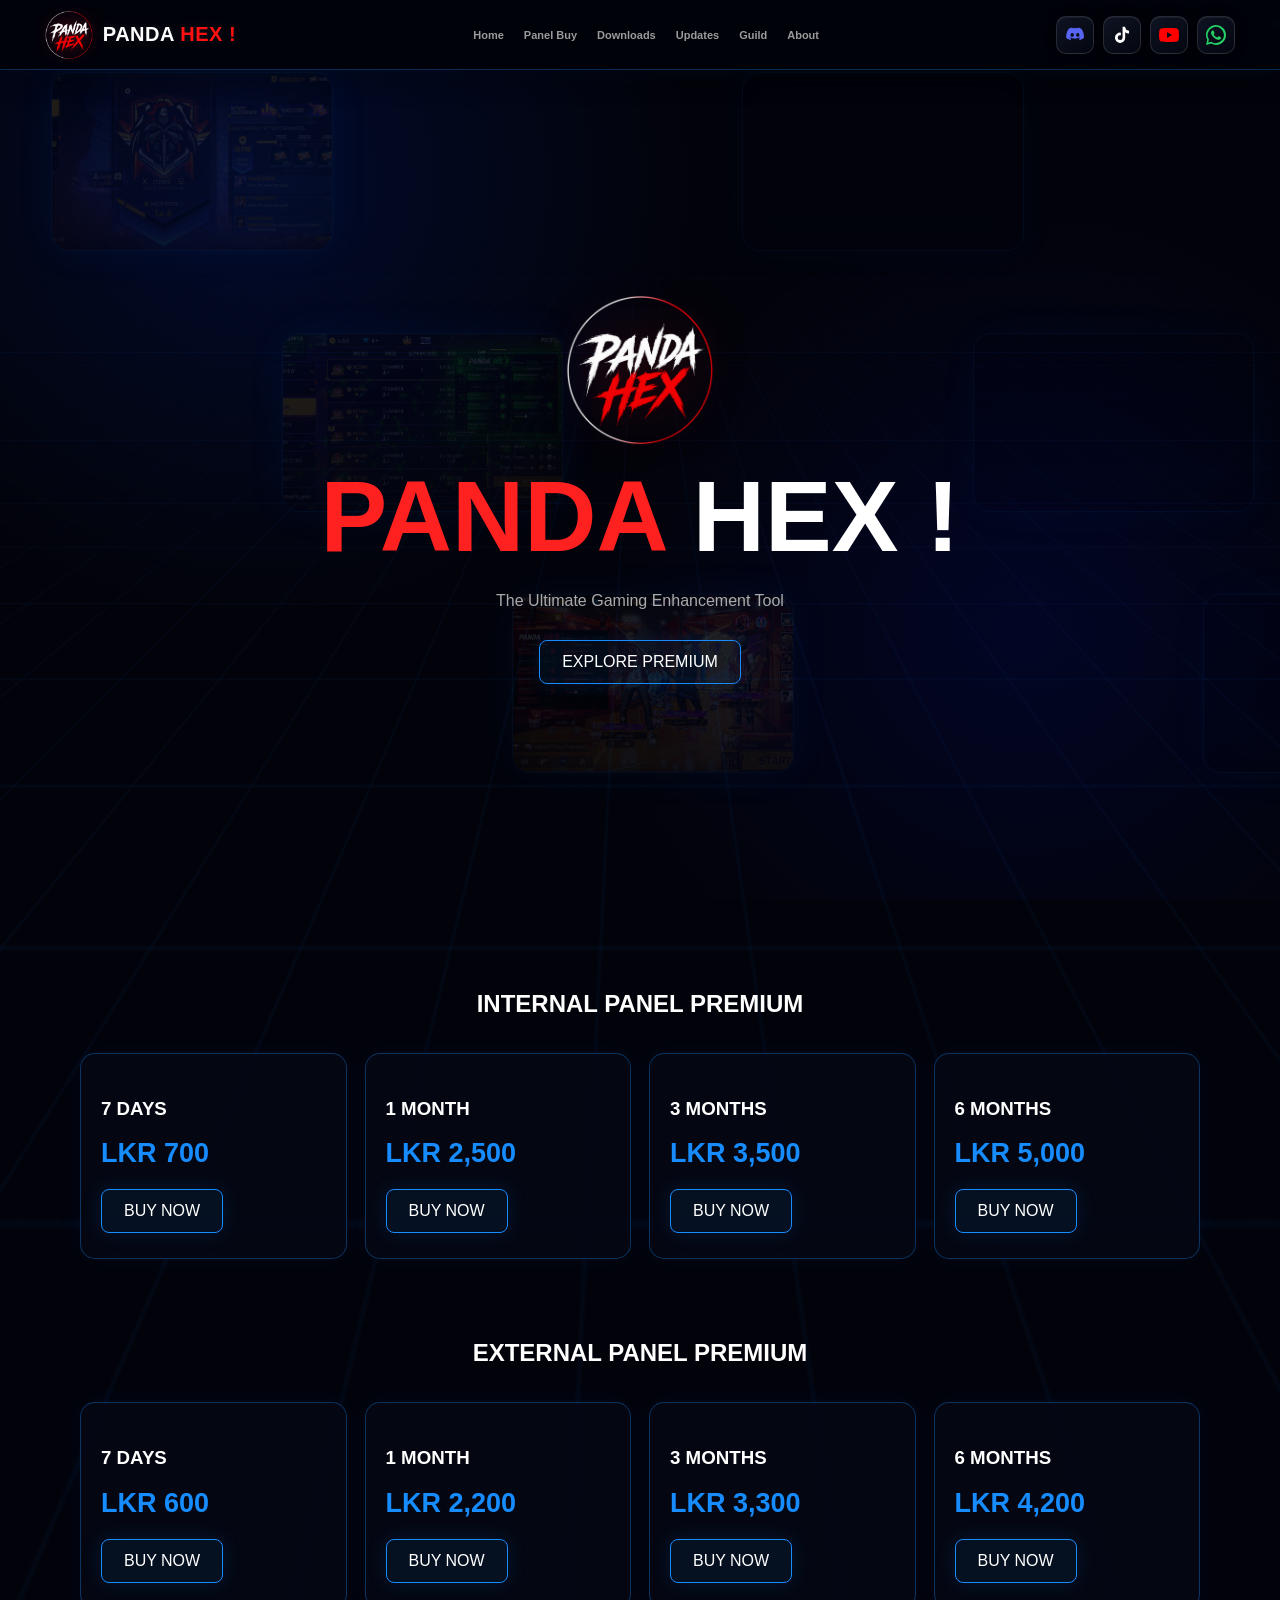
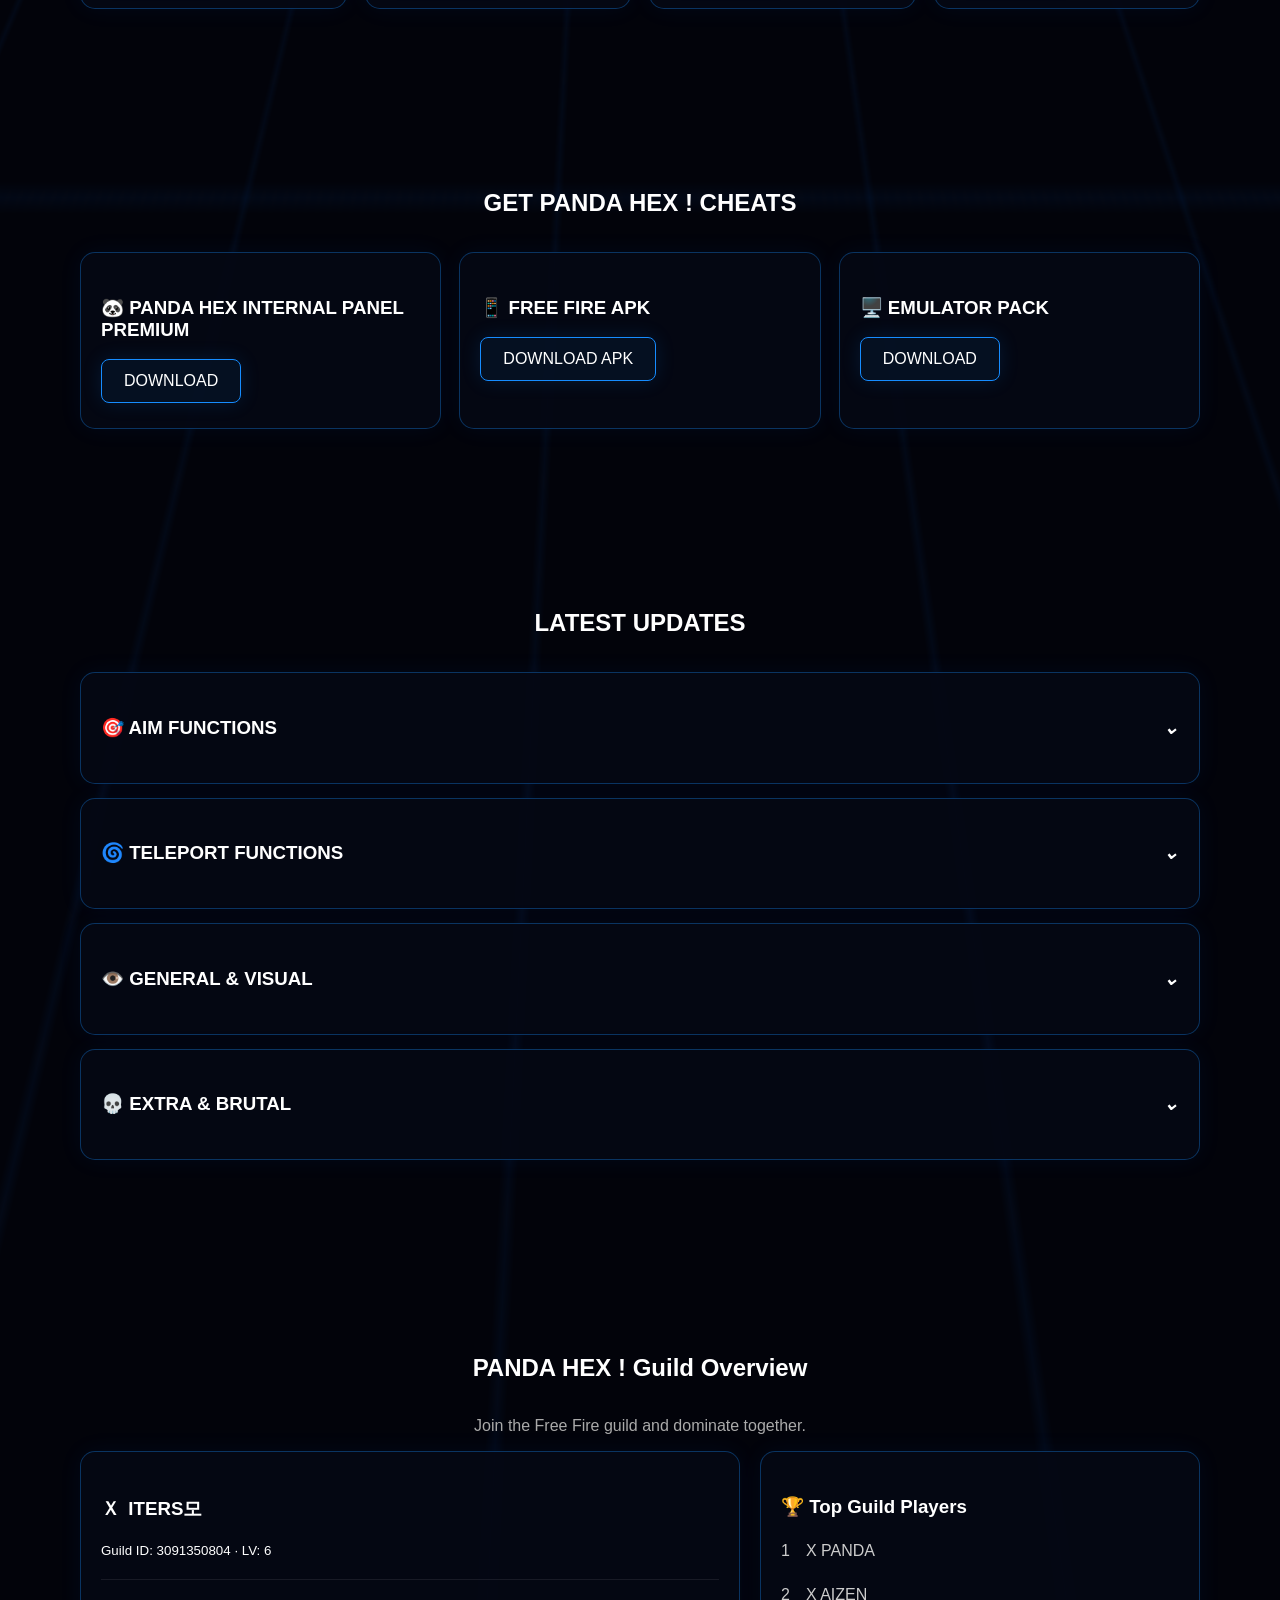
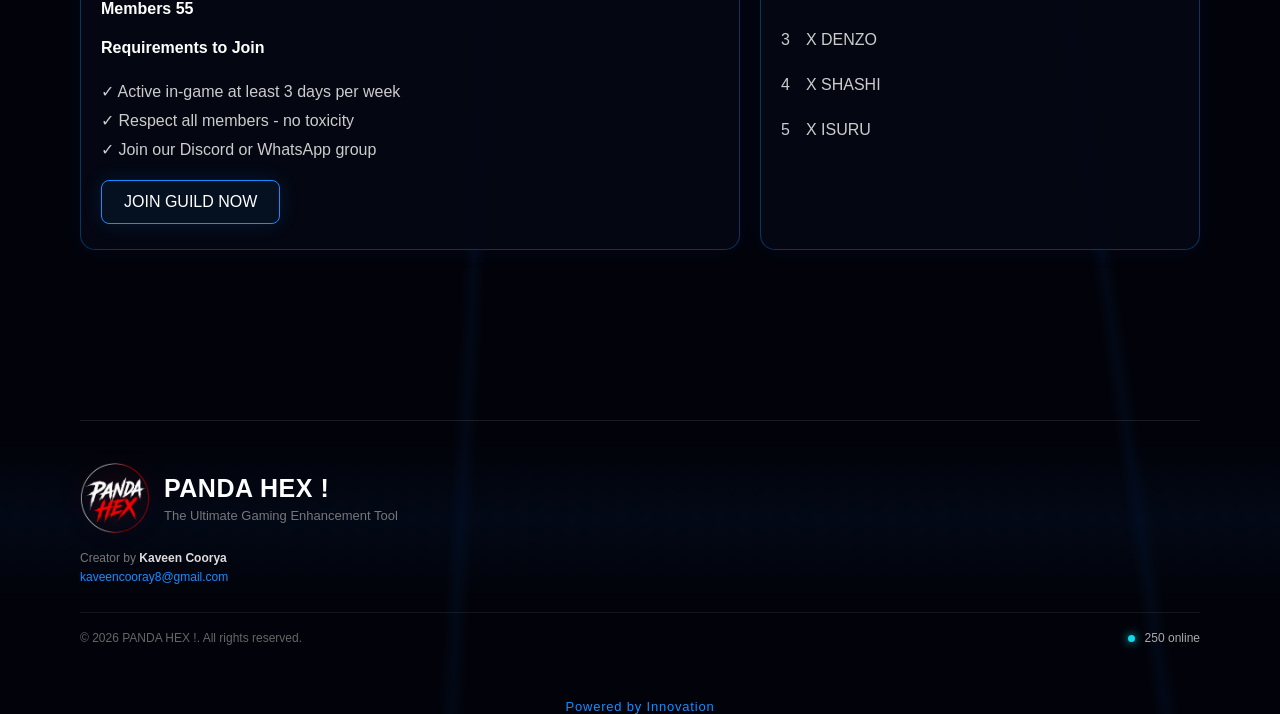
==== index.html @ 894fde07 "Add files via upload" ====
<!doctype html>
<html lang="en">
<head>
<meta charset="utf-8">
<meta name="viewport" content="width=device-width,initial-scale=1">
<title>PANDA HEX !</title>
<link rel="stylesheet" href="style.css">
</head>
<body>
<div id="bg-gallery"></div><div id="particles"></div><div class="grid"></div>

<nav class="topbar">
  <a class="brand-wrap" href="#home" aria-label="PANDA HEX Home">
    <img class="brand-logo" src="assets/panda-hex-logo.png" alt="PANDA HEX logo">
    <span class="brand-name"><span>PANDA</span> HEX !</span>
  </a>

  <div class="top-links">
    <a href="#home">Home</a>
    <a href="#premium">Panel Buy</a>
    <a href="#downloads">Downloads</a>
    <a href="#updates">Updates</a>
    <a href="#guild">Guild</a>
    <a href="#about">About</a>
  </div>

  <div class="top-socials" aria-label="Social links">
    <a class="icon-social discord" href="https://discord.gg/f2fMufhdR" target="_blank" rel="noopener" title="Discord" aria-label="Discord">
      <svg viewBox="0 0 24 24" aria-hidden="true"><path fill="currentColor" d="M19.54 4.36A16.6 16.6 0 0 0 15.41 3l-.5 1.02a15.4 15.4 0 0 0-5.82 0L8.59 3a16.6 16.6 0 0 0-4.13 1.36C1.85 8.15 1.15 11.86 1.5 15.52a16.7 16.7 0 0 0 5.08 2.57l1.23-1.69c-.68-.25-1.33-.56-1.94-.93l.47-.36c3.74 1.75 7.8 1.75 11.49 0l.47.36c-.61.37-1.26.68-1.94.93l1.23 1.69a16.7 16.7 0 0 0 5.08-2.57c.41-4.24-.7-7.92-3.13-11.16ZM8.66 14.13c-1.11 0-2.03-1.02-2.03-2.27s.9-2.27 2.03-2.27 2.04 1.02 2.03 2.27c0 1.25-.9 2.27-2.03 2.27Zm6.68 0c-1.11 0-2.03-1.02-2.03-2.27s.9-2.27 2.03-2.27 2.04 1.02 2.03 2.27c0 1.25-.9 2.27-2.03 2.27Z"/></svg>
    </a>
    <a class="icon-social tiktok" href="https://www.tiktok.com/@panda_x_cheat1?is_from_webapp=1&sender_device=pc" target="_blank" rel="noopener" title="TikTok" aria-label="TikTok">
      <svg viewBox="0 0 24 24" aria-hidden="true"><path fill="currentColor" d="M19.59 6.69a4.83 4.83 0 0 1-3.77-3.77V2h-3.13v13.2a2.91 2.91 0 1 1-2.91-2.91c.3 0 .6.05.87.14v-3.2a6.17 6.17 0 1 0 5.17 6.09V8.63a7.9 7.9 0 0 0 4.62 1.49V6.99c-.29 0-.57-.1-.85-.3Z"/></svg>
    </a>
    <a class="icon-social youtube" href="https://youtube.com/@panda_x_cheat?si=c-6DGL8NGVsDCNvJ" target="_blank" rel="noopener" title="YouTube" aria-label="YouTube">
      <svg viewBox="0 0 24 24" aria-hidden="true"><path fill="currentColor" d="M23.5 6.2a3 3 0 0 0-2.12-2.12C19.5 3.5 12 3.5 12 3.5s-7.5 0-9.38.58A3 3 0 0 0 .5 6.2 31.3 31.3 0 0 0 0 12a31.3 31.3 0 0 0 .5 5.8 3 3 0 0 0 2.12 2.12c1.88.58 9.38.58 9.38.58s7.5 0 9.38-.58a3 3 0 0 0 2.12-2.12A31.3 31.3 0 0 0 24 12a31.3 31.3 0 0 0-.5-5.8ZM9.6 15.5v-7l6 3.5-6 3.5Z"/></svg>
    </a>
    <a class="icon-social whatsapp" href="https://whatsapp.com/channel/0029VbDFxYY47XeApYNMG32U" target="_blank" rel="noopener" title="WhatsApp Channel" aria-label="WhatsApp">
      <svg viewBox="0 0 24 24" aria-hidden="true"><path fill="currentColor" d="M20.5 3.5A11.94 11.94 0 0 0 12 0C5.37 0 0 5.37 0 12c0 2.11.55 4.09 1.52 5.81L0 24l6.34-1.66A11.94 11.94 0 0 0 12 24c6.63 0 12-5.37 12-12 0-3.2-1.25-6.21-3.5-8.5ZM12 21.82c-1.87 0-3.7-.5-5.29-1.45l-.38-.23-3.76.98 1-3.66-.25-.39A9.79 9.79 0 1 1 12 21.82Zm5.38-7.34c-.29-.15-1.71-.84-1.98-.93-.27-.1-.47-.15-.67.15-.2.29-.76.93-.93 1.12-.17.2-.34.22-.63.07-.29-.15-1.22-.45-2.32-1.43-.86-.77-1.43-1.71-1.6-2-.17-.29-.02-.45.13-.6.13-.13.29-.34.44-.51.15-.17.2-.29.29-.49.1-.2.05-.37-.02-.51-.07-.15-.67-1.61-.91-2.2-.24-.58-.49-.5-.67-.51h-.57c-.2 0-.51.07-.78.37-.27.29-1.03 1.01-1.03 2.47s1.05 2.87 1.2 3.07c.15.2 2.07 3.16 5.01 4.43.7.3 1.24.48 1.66.62.7.22 1.34.19 1.84.12.56-.08 1.71-.7 1.95-1.38.24-.68.24-1.27.17-1.38-.07-.12-.27-.2-.56-.34Z"/></svg>
    </a>
  </div>
</nav>

<section id="home" class="hero"><div>
  <img class="hero-logo" src="assets/panda-hex-logo.png" alt="PANDA HEX ! logo">
  <h1><span>PANDA</span> HEX !</h1>
  <p>The Ultimate Gaming Enhancement Tool</p>
  <a class="btn" href="#premium">EXPLORE PREMIUM</a>
</div></section>

<section id="premium"><div class="wrap">
<h2>INTERNAL PANEL PREMIUM</h2>
<div class="cards">
  <article><h3>7 DAYS</h3><strong>LKR 700</strong><a class="btn" target="_blank" href="https://wa.me/94767833079?text=Internal%20Panel%20Premium%207%20Days%20LKR%20700">BUY NOW</a></article>
  <article><h3>1 MONTH</h3><strong>LKR 2,500</strong><a class="btn" target="_blank" href="https://wa.me/94767833079?text=Internal%20Panel%20Premium%201%20Month%20LKR%202500">BUY NOW</a></article>
  <article><h3>3 MONTHS</h3><strong>LKR 3,500</strong><a class="btn" target="_blank" href="https://wa.me/94767833079?text=Internal%20Panel%20Premium%203%20Months%20LKR%203500">BUY NOW</a></article>
  <article><h3>6 MONTHS</h3><strong>LKR 5,000</strong><a class="btn" target="_blank" href="https://wa.me/94767833079?text=Internal%20Panel%20Premium%206%20Months%20LKR%205000">BUY NOW</a></article>
</div>
<h2 class="sub">EXTERNAL PANEL PREMIUM</h2>
<div class="cards">
  <article><h3>7 DAYS</h3><strong>LKR 600</strong><a class="btn" target="_blank" href="https://wa.me/94767833079?text=External%20Panel%20Premium%207%20Days%20LKR%20600">BUY NOW</a></article>
  <article><h3>1 MONTH</h3><strong>LKR 2,200</strong><a class="btn" target="_blank" href="https://wa.me/94767833079?text=External%20Panel%20Premium%201%20Month%20LKR%202200">BUY NOW</a></article>
  <article><h3>3 MONTHS</h3><strong>LKR 3,300</strong><a class="btn" target="_blank" href="https://wa.me/94767833079?text=External%20Panel%20Premium%203%20Months%20LKR%203300">BUY NOW</a></article>
  <article><h3>6 MONTHS</h3><strong>LKR 4,200</strong><a class="btn" target="_blank" href="https://wa.me/94767833079?text=External%20Panel%20Premium%206%20Months%20LKR%204200">BUY NOW</a></article>
</div>
</div></section>

<section id="downloads"><div class="wrap"><h2>GET PANDA HEX ! CHEATS</h2>
<div class="cards three">
<article><h3>🐼 PANDA HEX INTERNAL PANEL PREMIUM</h3><a class="btn" target="_blank" href="https://www.mediafire.com/file/oi05tqee5mbcq4b/Panda_X_Denzo_%25281%2529.rar/file">DOWNLOAD</a></article>
<article><h3>📱 FREE FIRE APK</h3><a class="btn" target="_blank" href="https://www.mediafire.com/file/vz83fuoxx2qr8k9/PANDA_x_DENZO_OB54_FF_V7a.xapk/file">DOWNLOAD APK</a></article>
<article><h3>🖥️ EMULATOR PACK</h3><a class="btn" target="_blank" href="https://www.mediafire.com/file/yrlspu56ufvumm9/BlueStacks_5.22_D5AN.exe/file">DOWNLOAD</a></article>
</div></div></section>

<section id="updates"><div class="wrap"><h2>LATEST UPDATES</h2>
<div class="update"><h3>🎯 AIM FUNCTIONS <i>⌄</i></h3><ul><li>🏹 Forze Aim</li><li>💥 No Recoil</li><li>⚡ No Reload</li><li>🎭 Wukong Fix</li><li>🔫 Rapid Fire Internal</li><li>🎯 Enable Sniper System</li></ul></div>
<div class="update"><h3>🌀 TELEPORT FUNCTIONS <i>⌄</i></h3><ul><li>🔮 Ultimate Spawn</li><li>🏃‍♂️ Spawn Break</li><li>🧱 Tp Wall</li><li>💀 Telekill Infinity</li><li>🚀 Fast Landing Mark</li><li>🌊 Dive Kill</li><li>🗺️ Teleport Map (Bermuda / Shipyard)</li></ul></div>
<div class="update"><h3>👁️ GENERAL &amp; VISUAL <i>⌄</i></h3><ul><li>Ignore Knocked Entity</li><li>ESP Render Distance — 130M</li></ul></div>
<div class="update"><h3>💀 EXTRA &amp; BRUTAL <i>⌄</i></h3><ul><li>🏃‍♂️ Speed Hack</li><li>⚠️ Go Up Kill [Risk]</li><li>🌀 Spin Bot</li><li>📸 Enable Camera Right</li><li>⬆️ Camera Up</li><li>🔥 Enable Rapid Fire</li><li>🧱 Enable Wall Hack Beta</li></ul></div>
</div></section>

<section id="guild"><div class="wrap"><h2>PANDA HEX ! Guild Overview</h2><p class="center">Join the Free Fire guild and dominate together.</p>
<div class="guild">
<article><h3>Ｘ  ITERSㅤ모</h3><small>Guild ID: 3091350804 · LV: 6</small><hr><b>Members 55</b><h4>Requirements to Join</h4><p>✓ Active in-game at least 3 days per week<br>✓ Respect all members - no toxicity<br>✓ Join our Discord or WhatsApp group</p><a class="btn" target="_blank" href="https://wa.me/94767833079?text=I%20want%20to%20join%20PANDA%20HEX%20Guild">JOIN GUILD NOW</a></article>
<article><h3>🏆 Top Guild Players</h3><p>1　X PANDA</p><p>2　X AIZEN</p><p>3　X DENZO</p><p>4　X SHASHI</p><p>5　X ISURU</p></article>
</div></div></section>

<section id="about" class="about-footer">
  <div class="about-inner">
    <div class="about-brand">
      <img class="footer-logo" src="assets/panda-hex-logo.png" alt="PANDA HEX ! logo">
      <div><h2><span>PANDA</span> HEX !</h2>
      <p>The Ultimate Gaming Enhancement Tool</p></div>
    </div>
    <nav class="about-nav" aria-label="Footer navigation">
      <a href="#home">Home</a>
      <a href="#premium">Panel Buy</a>
      <a href="#downloads">Downloads</a>
      <a href="#updates">Updates</a>
      <a href="#updates">Features</a>
      <a href="#guild">Guild</a>
    </nav>
  </div>
  <div class="creator-block">
        <div>Creator by <strong>Kaveen Coorya</strong></div>
        <a href="mailto:kaveencooray8@gmail.com">kaveencooray8@gmail.com</a>
      </div>
      <div class="about-bottom">
    <div>© 2026 PANDA HEX !. All rights reserved.</div>
    <div class="online"><span class="dot"></span> 250 online</div>
  </div>
</section>
<div class="powered">Powered by Innovation</div>
<script src="script.js"></script>
</body></html>
---- style.css ----
*{box-sizing:border-box}html{scroll-behavior:smooth}body{margin:0;background:#02030a;color:#fff;font-family:Arial,sans-serif;overflow-x:hidden}body:after{content:"";position:fixed;inset:0;z-index:-6;background:radial-gradient(circle at 20% 20%,#003cff22,transparent 35%),radial-gradient(circle at 80% 70%,#001dff1c,transparent 35%),#02030a}.grid{position:fixed;inset:-50%;z-index:-5;background:linear-gradient(#0877ff0c 1px,transparent 1px),linear-gradient(90deg,#0877ff0c 1px,transparent 1px);background-size:55px 55px;transform:perspective(500px) rotateX(60deg);animation:grid 12s linear infinite}@keyframes grid{to{transform:perspective(500px) rotateX(60deg) translateY(55px)}}#particles{position:fixed;inset:0;z-index:-4;pointer-events:none}.p{position:absolute;background:#168cff;border-radius:50%;box-shadow:0 0 12px #168cff;animation:up linear infinite}@keyframes up{from{transform:translateY(110vh);opacity:0}15%{opacity:1}to{transform:translateY(-10vh) translateX(80px);opacity:0}}#bg-gallery{position:fixed;inset:0;z-index:-3;overflow:hidden;pointer-events:none}.photo{position:absolute;width:260px;height:170px;border:1px solid #168cff55;border-radius:18px;overflow:hidden;opacity:.16;box-shadow:0 0 45px #168cff28;animation:float 18s ease-in-out infinite}.photo img{width:100%;height:100%;object-fit:cover;display:block}.photo:nth-child(2){animation-duration:22s;animation-delay:-7s}.photo:nth-child(3){animation-duration:25s;animation-delay:-13s}@keyframes float{0%,100%{transform:translate3d(0,6vh,0) rotate(-5deg)}50%{transform:translate3d(8vw,-7vh,0) rotate(6deg)}}nav{position:fixed;top:0;width:100%;z-index:10;padding:17px 6%;display:flex;justify-content:space-between;background:#0009;backdrop-filter:blur(14px);border-bottom:1px solid #168cff33}.logo{font-size:24px;font-weight:900}.logo span,h1 span,h2 span{color:#ff2020}nav ul{display:flex;gap:25px;list-style:none}nav a{color:#ddd;text-decoration:none;font-size:14px}nav a:hover{color:#168cff}.hero{min-height:100vh;display:grid;place-items:center;text-align:center}.hero h1{font-size:clamp(52px,9vw,100px);margin:0}.hero p{color:#aaa;margin:18px 0 30px}.btn{display:inline-block;color:#fff;text-decoration:none;border:1px solid #168cff;border-radius:8px;padding:12px 22px;background:#168cff10;box-shadow:0 0 20px #168cff22}.btn:hover{background:#168cff;color:#000}.wrap{width:min(1120px,92%);margin:auto;padding:90px 0}.wrap>h2{text-align:center;margin:0 0 35px}.center{text-align:center;color:#aaa}.cards{display:grid;grid-template-columns:repeat(4,1fr);gap:18px}.cards.three{grid-template-columns:repeat(3,1fr)}article,.update{padding:25px 20px;border:1px solid #168cff55;border-radius:15px;background:#050814e8;box-shadow:0 0 25px #006eff10}article strong{display:block;color:#168cff;font-size:27px;margin:15px 0 20px}.sub{margin-top:80px!important}.update{margin-bottom:14px;cursor:pointer}.update h3{display:flex;justify-content:space-between}.update ul{display:none;list-style:none;padding:0;color:#ccc;line-height:1.8}.update.open ul{display:block}.guild{display:grid;grid-template-columns:1.5fr 1fr;gap:20px}.guild hr{border:0;border-top:1px solid #ffffff14;margin:20px 0}.guild p{color:#ccc;line-height:1.8}.about{text-align:center;padding:90px 20px}.about h2{font-size:34px}.about p{color:#ccc}.about small{color:#999}.online{display:inline-block;margin-top:20px;border:1px solid #168cff55;border-radius:30px;padding:9px 16px;color:#168cff}footer{text-align:center;padding:40px;border-top:1px solid #168cff22;color:#777}footer b{color:#168cff}@media(max-width:900px){.cards,.cards.three{grid-template-columns:repeat(2,1fr)}.guild{grid-template-columns:1fr}}@media(max-width:600px){nav ul{display:none}.cards,.cards.three{grid-template-columns:1fr}.photo{width:150px;height:100px;opacity:.1}}
.media-item img,.media-item video{width:100%;height:100%;object-fit:cover;display:block;filter:saturate(.9) brightness(.72)}
.media-item{pointer-events:none;}

/* About/footer section — inspired by the user's reference layout */
.about-footer{
  width:min(1120px,92%);
  margin:80px auto 0;
  padding:42px 0 24px;
  border-top:1px solid rgba(255,255,255,.10);
  background:transparent;
}
.about-inner{
  display:flex;
  align-items:center;
  justify-content:space-between;
  gap:40px;
}
.about-brand h2{
  margin:0 0 8px;
  font-size:25px;
  letter-spacing:.5px;
}
.about-brand h2 span{color:#fff}
.about-brand p{
  margin:0;
  color:#777;
  font-size:13px;
}
.about-nav{
  display:flex;
  flex-wrap:wrap;
  justify-content:flex-end;
  gap:22px;
}
.about-nav a{
  color:#777;
  text-decoration:none;
  font-size:12px;
  transition:.2s ease;
}
.about-nav a:hover{color:#168cff}
.about-bottom{
  margin-top:28px;
  padding-top:18px;
  border-top:1px solid rgba(255,255,255,.08);
  display:flex;
  align-items:center;
  justify-content:space-between;
  color:#666;
  font-size:12px;
}
.about-bottom .online{
  margin:0;
  border:0;
  padding:0;
  color:#aaa;
}
.about-bottom .dot{
  display:inline-block;
  width:7px;
  height:7px;
  margin-right:6px;
  border-radius:50%;
  background:#13d9e9;
  box-shadow:0 0 9px #13d9e9;
}
.powered{
  width:min(1120px,92%);
  margin:0 auto;
  padding:30px 0 0;
  text-align:center;
  color:#168cff;
  font-size:13px;
  letter-spacing:.8px;
}
@media(max-width:700px){
  .about-inner{flex-direction:column;align-items:flex-start}
  .about-nav{justify-content:flex-start;gap:15px}
  .about-bottom{flex-direction:column;align-items:flex-start;gap:12px}
}

.nav-right{
  display:flex;
  align-items:center;
  gap:18px;
}
.socials{
  display:flex;
  align-items:center;
  gap:8px;
}
.social{
  color:#ddd;
  text-decoration:none;
  font-size:11px;
  font-weight:700;
  padding:8px 11px;
  border:1px solid rgba(22,140,255,.35);
  border-radius:7px;
  background:rgba(5,8,20,.7);
  box-shadow:0 0 14px rgba(22,140,255,.08);
  transition:.2s ease;
}
.social:hover{
  color:#fff;
  border-color:#168cff;
  box-shadow:0 0 18px rgba(22,140,255,.28);
  transform:translateY(-1px);
}
.discord:hover{background:rgba(88,101,242,.18)}
.tiktok:hover{background:rgba(255,0,80,.12)}
@media(max-width:1000px){
  .nav-right{gap:10px}
  nav ul{gap:14px}
}
@media(max-width:700px){
  .nav-right{flex-direction:column;align-items:flex-end;gap:7px}
  .social{font-size:10px;padding:6px 9px}
}

/* FINAL TOP BAR */
.topbar{
  position:fixed !important;
  top:0;
  left:0;
  right:0;
  width:100%;
  height:66px;
  z-index:99999;
  display:flex !important;
  align-items:center;
  justify-content:space-between;
  gap:18px;
  padding:0 4%;
  background:rgba(1,3,10,.94);
  border-bottom:1px solid rgba(22,140,255,.35);
  box-shadow:0 4px 28px rgba(0,80,255,.12);
  backdrop-filter:blur(14px);
}
.top-logo{
  flex:0 0 auto;
  color:#fff;
  text-decoration:none;
  font-size:22px;
  font-weight:900;
  letter-spacing:.4px;
  text-shadow:0 0 14px rgba(255,255,255,.12);
}
.top-logo span{color:#fff}
.top-links{
  display:flex !important;
  align-items:center;
  justify-content:center;
  gap:22px;
  flex:1;
}
.top-links a{
  color:#aaa !important;
  text-decoration:none;
  font-size:12px;
  font-weight:600;
  white-space:nowrap;
}
.top-links a:hover{color:#168cff !important}
.top-socials{
  display:flex !important;
  align-items:center;
  gap:8px;
  flex:0 0 auto;
}
.top-social{
  display:inline-flex;
  align-items:center;
  justify-content:center;
  min-width:67px;
  height:32px;
  padding:0 10px;
  color:#fff !important;
  text-decoration:none;
  font-size:11px;
  font-weight:700;
  border:1px solid rgba(22,140,255,.45);
  border-radius:7px;
  background:rgba(8,12,28,.95);
  box-shadow:0 0 15px rgba(22,140,255,.1);
}
.top-social:hover{
  border-color:#168cff;
  box-shadow:0 0 20px rgba(22,140,255,.35);
  transform:translateY(-1px);
}
.top-social.discord:hover{background:rgba(88,101,242,.22)}
.top-social.tiktok:hover{background:rgba(255,0,80,.16)}
.hero{padding-top:66px}

@media(max-width:900px){
  .topbar{padding:0 3%;gap:10px}
  .top-links{gap:11px}
  .top-links a{font-size:10px}
  .top-social{min-width:57px;padding:0 7px;font-size:10px}
}
@media(max-width:650px){
  .topbar{height:60px}
  .top-links{display:none !important}
  .top-logo{font-size:18px}
  .top-social{height:30px}
  .hero{padding-top:60px}
}

/* PANDA HEX ! transparent logo */
.top-logo{
  width:52px;
  height:52px;
  display:flex !important;
  align-items:center;
  justify-content:center;
  flex:0 0 52px;
}
.top-logo img{
  width:50px;
  height:50px;
  object-fit:contain;
  display:block;
  filter:drop-shadow(0 0 8px rgba(255,30,30,.22));
  transition:.25s ease;
}
.top-logo:hover img{
  transform:scale(1.07);
  filter:drop-shadow(0 0 12px rgba(255,30,30,.42));
}
.hero-logo{
  width:150px;
  height:150px;
  object-fit:contain;
  display:block;
  margin:0 auto 14px;
  filter:drop-shadow(0 0 24px rgba(255,25,25,.18));
  animation:logoFloat 5s ease-in-out infinite;
}
@keyframes logoFloat{
  0%,100%{transform:translateY(0) rotate(-1deg)}
  50%{transform:translateY(-8px) rotate(1deg)}
}
.footer-logo{
  width:70px;
  height:70px;
  object-fit:contain;
  display:block;
  margin-bottom:10px;
  filter:drop-shadow(0 0 14px rgba(255,25,25,.18));
}
.about-brand{
  display:flex;
  align-items:center;
  gap:14px;
}
.about-brand .footer-logo{margin:0}
.about-brand h2{margin:0 0 5px}
@media(max-width:650px){
  .top-logo{width:42px;height:42px;flex-basis:42px}
  .top-logo img{width:42px;height:42px}
  .hero-logo{width:115px;height:115px}
  .about-brand{align-items:flex-start}
  .footer-logo{width:58px;height:58px}
}

/* PANDA HEX — final top bar */
.topbar{
  position:fixed !important;
  inset:0 0 auto 0;
  width:100%;
  min-height:70px;
  z-index:99999;
  display:flex !important;
  align-items:center;
  gap:24px;
  padding:8px 3.5%;
  box-sizing:border-box;
  background:rgba(0,3,10,.92);
  border-bottom:1px solid rgba(22,140,255,.30);
  box-shadow:0 5px 28px rgba(0,0,0,.45), 0 0 24px rgba(22,140,255,.08);
  backdrop-filter:blur(16px);
}
.brand-wrap{
  display:flex;
  align-items:center;
  gap:10px;
  flex:0 0 auto;
  text-decoration:none;
}
.brand-logo{
  width:48px;
  height:48px;
  object-fit:contain;
  display:block;
  filter:drop-shadow(0 0 8px rgba(255,30,40,.38));
}
.brand-name{
  font-size:20px;
  font-weight:900;
  letter-spacing:.5px;
  color:#fff !important;
  white-space:nowrap;
  text-shadow:0 0 10px rgba(255,255,255,.10);
}
.brand-name span{color:#fff}
.brand-name{color:#f11 !important}
.top-links{
  display:flex !important;
  align-items:center;
  justify-content:center;
  gap:20px;
  flex:1;
}
.top-links a{
  color:#9b9b9b !important;
  text-decoration:none;
  font-size:11px;
  font-weight:650;
  white-space:nowrap;
  transition:.2s;
}
.top-links a:hover{color:#fff !important}
.top-socials{
  display:flex !important;
  align-items:center;
  gap:9px;
  flex:0 0 auto;
}
.icon-social{
  width:38px;
  height:38px;
  display:inline-flex;
  align-items:center;
  justify-content:center;
  border-radius:10px;
  color:#fff !important;
  text-decoration:none;
  font-size:17px;
  font-weight:900;
  border:1px solid rgba(255,255,255,.13);
  background:linear-gradient(145deg,rgba(15,20,36,.96),rgba(4,7,16,.96));
  box-shadow:inset 0 1px rgba(255,255,255,.05),0 0 12px rgba(0,0,0,.3);
  transition:.22s ease;
}
.icon-social:hover{
  transform:translateY(-2px) scale(1.04);
  color:#fff !important;
  border-color:rgba(255,255,255,.32);
}
.icon-social.discord:hover{background:rgba(88,101,242,.28);box-shadow:0 0 20px rgba(88,101,242,.28)}
.icon-social.tiktok:hover{background:rgba(255,0,80,.20);box-shadow:0 0 20px rgba(255,0,80,.24)}
.icon-social.youtube:hover{background:rgba(255,0,0,.22);box-shadow:0 0 20px rgba(255,0,0,.25)}
.icon-social.whatsapp:hover{background:rgba(37,211,102,.20);box-shadow:0 0 20px rgba(37,211,102,.23)}
.hero{padding-top:78px}

@media(max-width:1050px){
  .topbar{gap:12px;padding-left:2.5%;padding-right:2.5%}
  .top-links{gap:11px}
  .top-links a{font-size:10px}
  .brand-name{font-size:17px}
  .brand-logo{width:42px;height:42px}
  .icon-social{width:34px;height:34px;font-size:15px}
}
@media(max-width:760px){
  .topbar{min-height:62px}
  .top-links{display:none !important}
  .brand-logo{width:40px;height:40px}
  .brand-name{font-size:16px}
  .top-socials{margin-left:auto}
  .icon-social{width:34px;height:34px;border-radius:9px}
  .hero{padding-top:70px}
}
@media(max-width:450px){
  .brand-name{font-size:14px}
  .brand-logo{width:36px;height:36px}
  .top-socials{gap:5px}
  .icon-social{width:31px;height:31px;font-size:13px}
}

.icon-social svg{width:20px;height:20px;display:block}
.icon-social.discord{color:#5865F2 !important}
.icon-social.tiktok{color:#fff !important}
.icon-social.youtube{color:#FF0000 !important}
.icon-social.whatsapp{color:#25D366 !important}
.icon-social:hover svg{filter:drop-shadow(0 0 5px currentColor)}

.creator-line{margin-top:12px;color:#777;font-size:12px}
.creator-line strong{color:#ddd;font-weight:700}
.creator-email{display:inline-block;margin-top:5px;color:#168cff !important;font-size:12px;text-decoration:none}
.creator-email:hover{text-decoration:underline;text-shadow:0 0 10px rgba(22,140,255,.45)}
.creator-block{margin:18px 0 24px;color:#777;font-size:12px}
.creator-block strong{color:#ddd}
.creator-block a{color:#168cff;text-decoration:none;display:inline-block;margin-top:5px}

/* Uploaded background videos: subtle floating background media */
#bg-gallery{position:fixed;inset:0;z-index:-5;pointer-events:none;overflow:hidden}
.media-item{position:absolute;width:22vw;height:14vw;min-width:220px;min-height:135px;max-width:430px;max-height:270px;border-radius:18px;overflow:hidden;opacity:.20;filter:drop-shadow(0 0 22px rgba(20,90,255,.18));animation:mediaFloat 20s ease-in-out infinite alternate}
.media-item:after{content:"";position:absolute;inset:0;background:linear-gradient(180deg,rgba(2,4,12,.05),rgba(2,4,12,.50))}
.media-item video,.media-item img{width:100%;height:100%;object-fit:cover}
@keyframes mediaFloat{from{transform:translate3d(-2vw,-1vh,0) rotate(-1deg)}to{transform:translate3d(3vw,2vh,0) rotate(1.5deg)}}
@media(max-width:760px){.media-item{width:38vw;height:25vw;min-width:150px;min-height:95px;opacity:.14}}
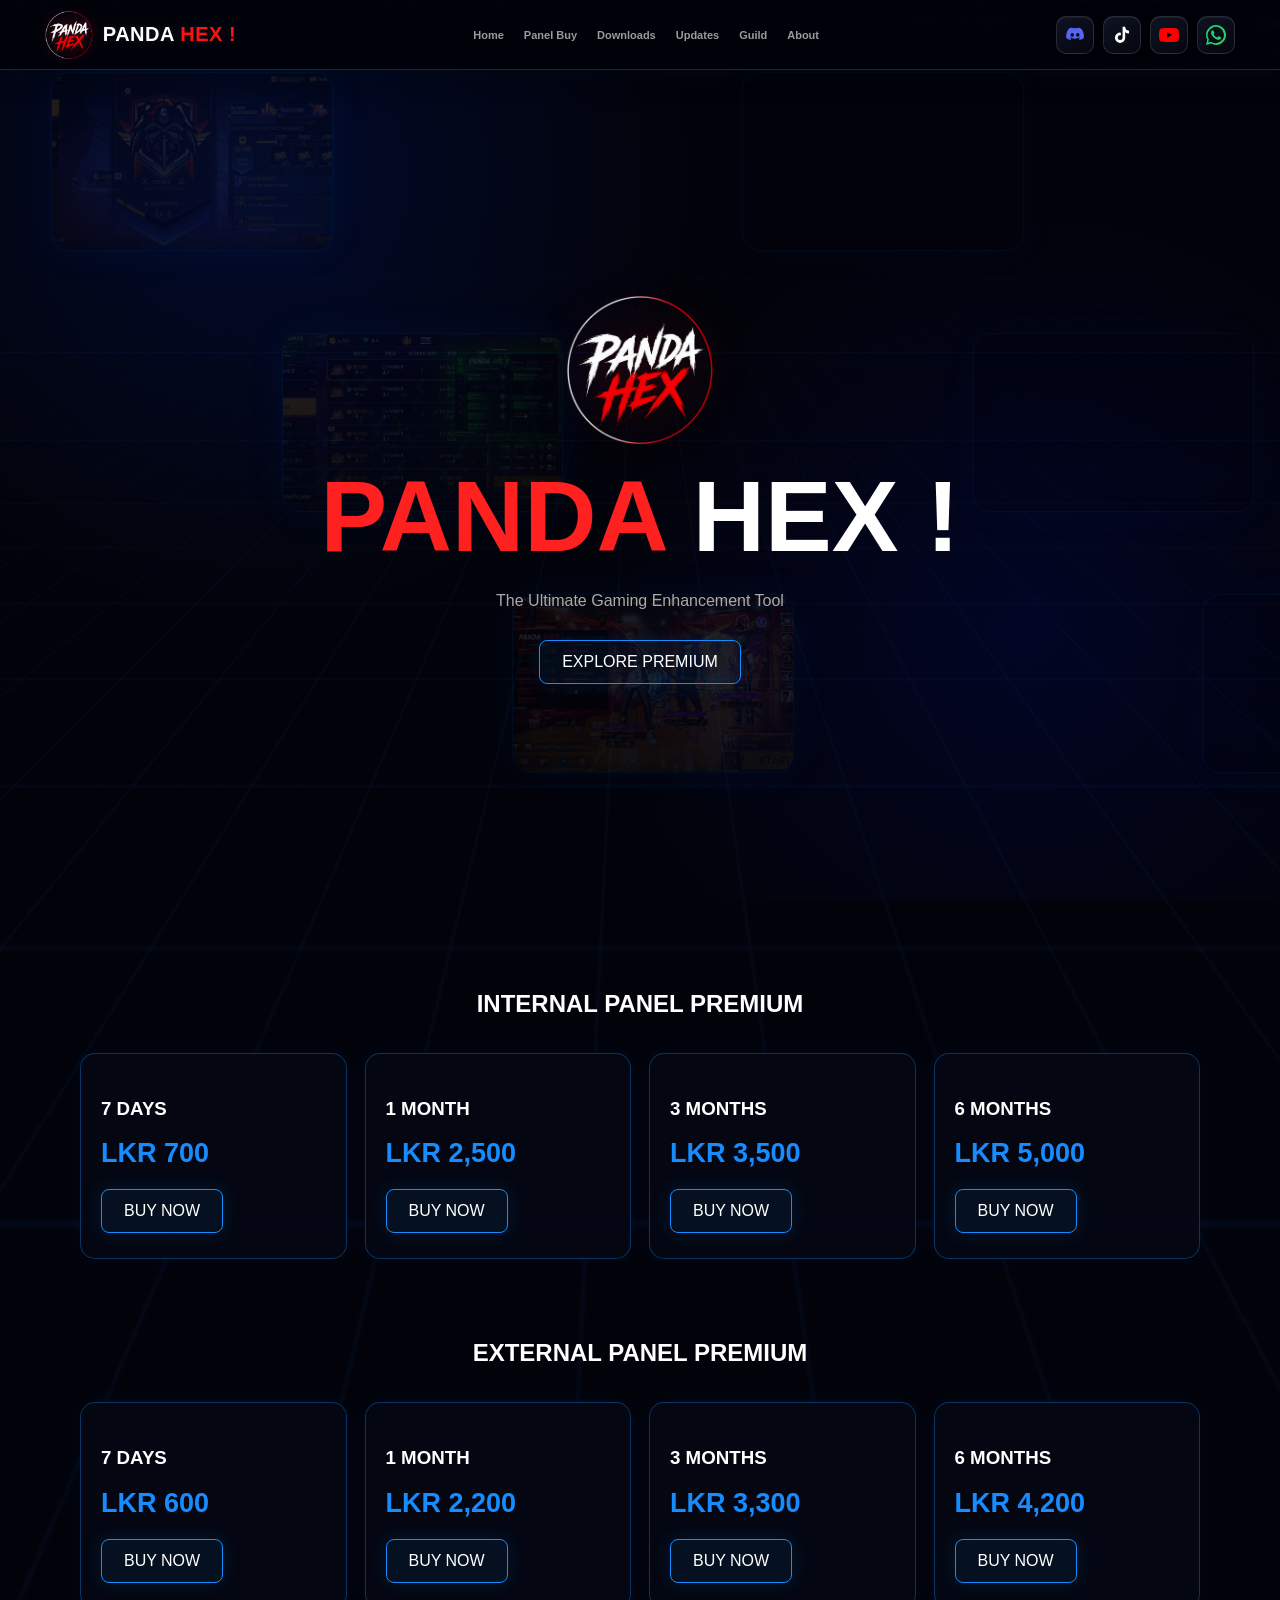
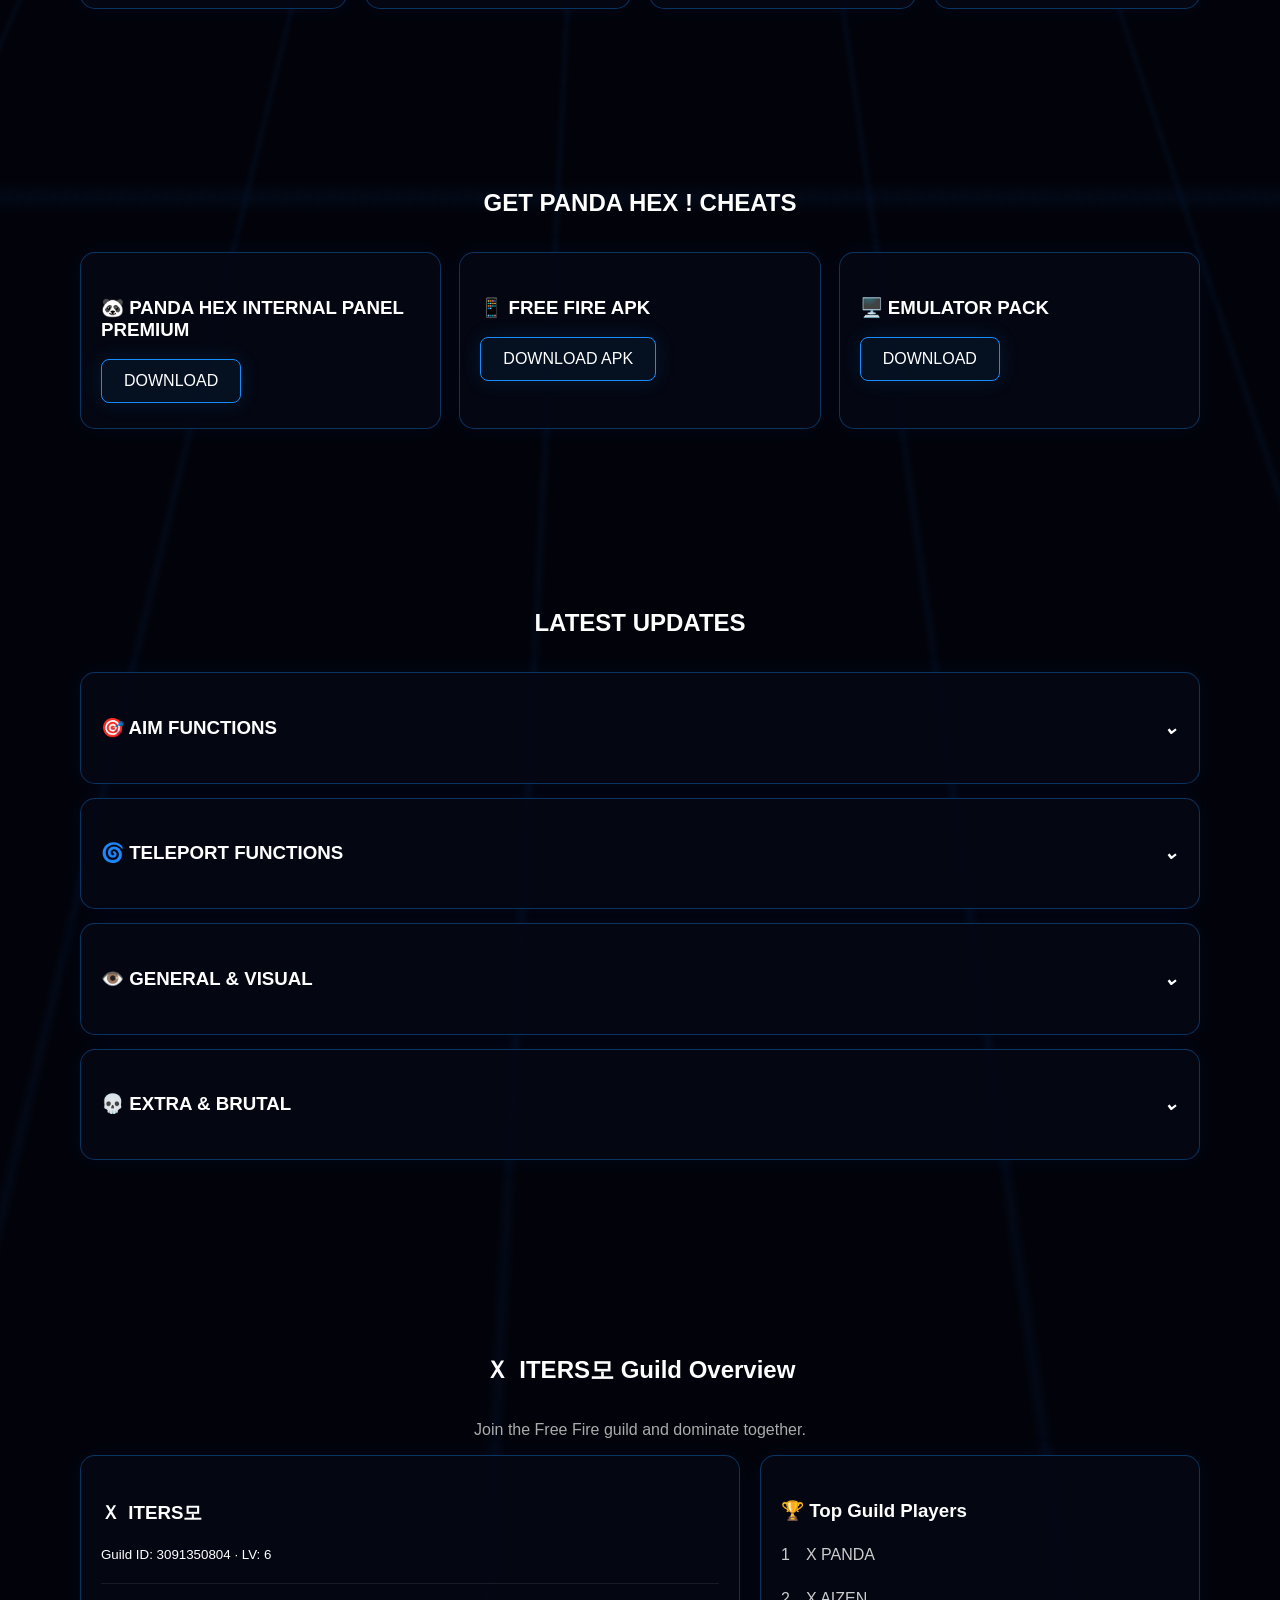
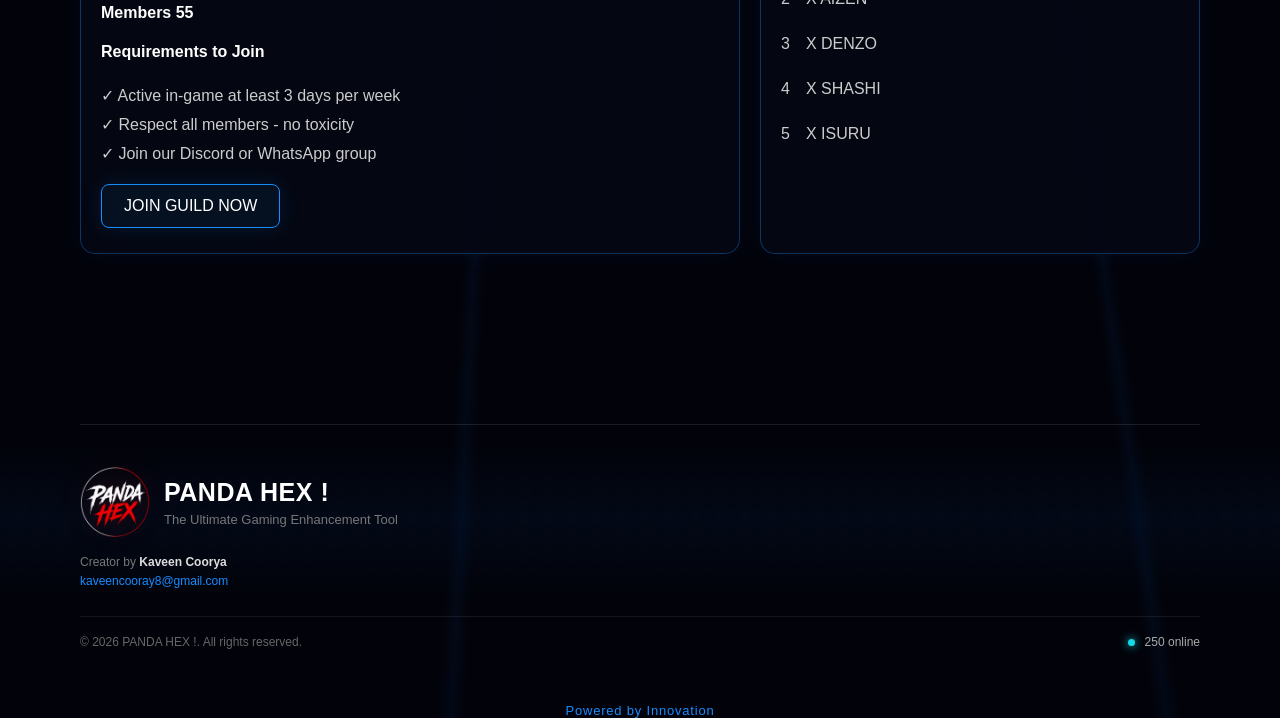
==== commit 1fde85ff: "Update index.html" ====
--- a/index.html
+++ b/index.html
@@ -78,7 +78,7 @@
 <div class="update"><h3>💀 EXTRA &amp; BRUTAL <i>⌄</i></h3><ul><li>🏃‍♂️ Speed Hack</li><li>⚠️ Go Up Kill [Risk]</li><li>🌀 Spin Bot</li><li>📸 Enable Camera Right</li><li>⬆️ Camera Up</li><li>🔥 Enable Rapid Fire</li><li>🧱 Enable Wall Hack Beta</li></ul></div>
 </div></section>
 
-<section id="guild"><div class="wrap"><h2>PANDA HEX ! Guild Overview</h2><p class="center">Join the Free Fire guild and dominate together.</p>
+<section id="guild"><div class="wrap"><h2>Ｘ  ITERSㅤ모 Guild Overview</h2><p class="center">Join the Free Fire guild and dominate together.</p>
 <div class="guild">
 <article><h3>Ｘ  ITERSㅤ모</h3><small>Guild ID: 3091350804 · LV: 6</small><hr><b>Members 55</b><h4>Requirements to Join</h4><p>✓ Active in-game at least 3 days per week<br>✓ Respect all members - no toxicity<br>✓ Join our Discord or WhatsApp group</p><a class="btn" target="_blank" href="https://wa.me/94767833079?text=I%20want%20to%20join%20PANDA%20HEX%20Guild">JOIN GUILD NOW</a></article>
 <article><h3>🏆 Top Guild Players</h3><p>1　X PANDA</p><p>2　X AIZEN</p><p>3　X DENZO</p><p>4　X SHASHI</p><p>5　X ISURU</p></article>
@@ -111,4 +111,4 @@
 </section>
 <div class="powered">Powered by Innovation</div>
 <script src="script.js"></script>
-</body></html>+</body></html>
